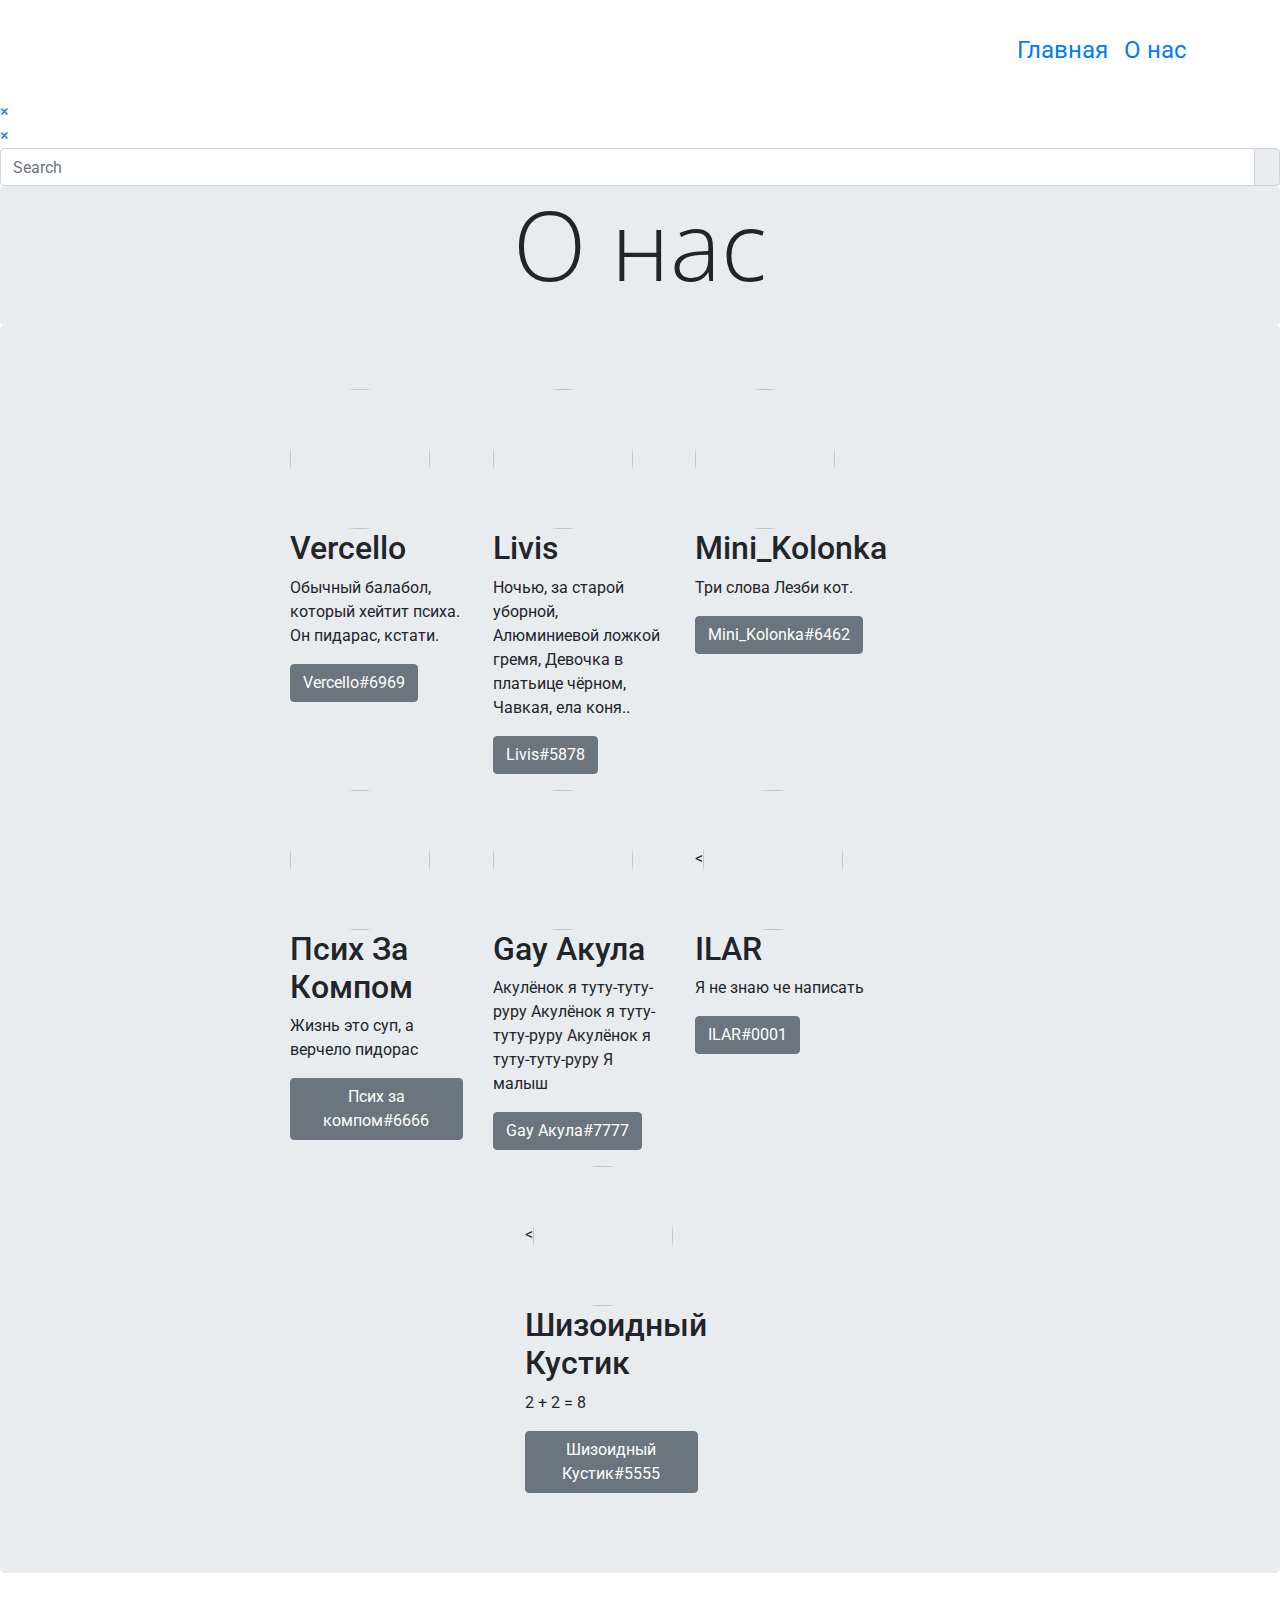
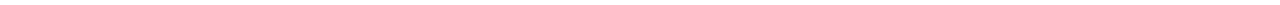
==== about.html @ ed4d377e "Update about.html" ====
<!DOCTYPE html>
<html lang="ru">

<head>
    <meta charset="utf-8">
    <meta http-equiv="X-UA-Compatible" content="IE=edge">
    <title>Шизики</title>
    <meta name="description" content="Roxy">
    <meta name="viewport" content="width=device-width, initial-scale=1, shrink-to-fit=no">

    
    <link rel="stylesheet" href="vendor/bootstrap/bootstrap.min.css">
    <link rel="stylesheet" href="vendor/select2/select2.min.css">
    <link rel="stylesheet" href="vendor/owlcarousel/owl.carousel.min.css">
    <link rel="stylesheet" href="vendor/lightcase/lightcase.css">
     <link rel="stylesheet" href="https://unpkg.com/aos@next/dist/aos.css" />

   
    <link href="https://fonts.googleapis.com/css2?family=Open+Sans:wght@600&display=swap" rel="stylesheet">
    <link href="https://fonts.googleapis.com/css2?family=Roboto&display=swap" rel="stylesheet">

    
    <link rel="stylesheet" href="css/style.min.css">
    <link rel="stylesheet" href="https://cdn.linearicons.com/free/1.0.0/icon-font.min.css">
    <link rel="stylesheet" href="https://use.fontawesome.com/releases/v5.8.1/css/all.css" integrity="sha384-50oBUHEmvpQ+1lW4y57PTFmhCaXp0ML5d60M1M7uH2+nqUivzIebhndOJK28anvf" crossorigin="anonymous">
    <script src="https://code.jquery.com/jquery-3.5.1.slim.min.js" integrity="sha384-DfXdz2htPH0lsSSs5nCTpuj/zy4C+OGpamoFVy38MVBnE+IbbVYUew+OrCXaRkfj" crossorigin="anonymous"></script>
      <script>window.jQuery || document.write('<script src="../assets/js/vendor/jquery.slim.min.js"><\/script>')</script><script src="../assets/dist/js/bootstrap.bundle.min.js"></script>
    <link rel="canonical" href="https://getbootstrap.com/docs/4.5/examples/carousel/">
    <script src="https://cdnjs.cloudflare.com/ajax/libs/modernizr/2.8.3/modernizr.js"></script>
    <style>
      .bd-placeholder-img {
        font-size: 1.125rem;
        text-anchor: middle;
        -webkit-user-select: none;
        -moz-user-select: none;
        -ms-user-select: none;
        user-select: none;
      }

      @media (min-width: 768px) {
        .bd-placeholder-img-lg {
          font-size: 3.5rem;
        }
      }
    </style>
    
    
    <link href="pricing.css" rel="stylesheet">
</head>
<body data-spy="scroll" data-target="#navbar" class="static-layout">
    <nav id="header-navbar" class="navbar navbar-expand-lg py-4">
    <div class="container">
        <a class="navbar-brand d-flex align-items-center text-white" href="/">
            <h3 class="font-weight-bolder mb-0">ШИЗИКИ SQUAD</h3>
        </a>
        <div class="collapse navbar-collapse" id="navbar-nav-header">
            <ul class="navbar-nav ml-auto">
                <li class="nav-item">
                    <a class="nav-link" href="index.html" style="font-size: 18pt;">Главная</a>
                </li>
                <li class="nav-item">
                    <a class="nav-link" href="about.html"style="font-size: 18pt;">О нас</a>
                </li>
                
            </ul>
        </div>
    </div>
</nav>

<div id="side-nav" class="sidenav">
    <a href="javascript:void(0)" id="side-nav-close">&times;</a>
    
    
</div><div id="side-search" class="sidenav">
    <a href="javascript:void(0)" id="side-search-close">&times;</a>
    <div class="sidenav-content">
        <form action="">

            <div class="input-group md-form form-sm form-2 pl-0">
              <input class="form-control my-0 py-1 red-border" type="text" placeholder="Search" aria-label="Search">
              <div class="input-group-append">
                <button class="input-group-text red lighten-3" id="basic-text1">
                    <span class="lnr lnr-magni  fier"></span>
                </button>
              </div>
            </div>

        </form>
    </div>
    
</div>  

<div class="jumbotron d-flex align-items-center" style="padding: 0; margin: 0; ">
  <div class="container text-center">
    <h1 class="display-1 mb-4"style="font-family: 'Open Sans', sans-serif;" >О нас</h1>
  </div>
  <div class="rectangle-1" style="background:linear-gradient(to right, #000000, #2E3234)"></div>
  <div class="rectangle-2" style="background:linear-gradient(to right, #2E3234, #2E3234)"></div>
  <div class="rectangle-transparent-1"></div>
  <div class="rectangle-transparent-2"></div>
  <div class="circle-1"></div>
  <div class="circle-2"></div>
  <div class="circle-3"></div>
  <div class="triangle triangle-1">
    <img src="img/obj_triangle.png" alt="">
  </div>
  <div class="triangle triangle-2">
    <img src="img/obj_triangle.png" alt="">
  </div>
  <div class="triangle triangle-3">
    <img src="img/obj_triangle.png" alt="">
  </div>
  <div class="triangle triangle-4">
    <img src="img/obj_triangle.png" alt="">
  </div>

</div>


    <!-- Bootstrap core CSS -->
<link rel="stylesheet" href="https://stackpath.bootstrapcdn.com/bootstrap/4.5.2/css/bootstrap.min.css" integrity="sha384-JcKb8q3iqJ61gNV9KGb8thSsNjpSL0n8PARn9HuZOnIxN0hoP+VmmDGMN5t9UJ0Z" crossorigin="anonymous">

    <style>
      .bd-placeholder-img {
        font-size: 1.125rem;
        text-anchor: middle;
        -webkit-user-select: none;
        -moz-user-select: none;
        -ms-user-select: none;
        user-select: none;
      }

      @media (min-width: 768px) {
        .bd-placeholder-img-lg {
          font-size: 3.5rem;
        }
      }
    </style>
    
    <link href="carousel.css" rel="stylesheet">
  </head>
  <body>
    <header>
  
</header>





<div class="jumbotron d-flex align-items-center" style="transform: scale(-1, 1)">

  <div class="rectangle-1" style="background:linear-gradient(to right, #000000, #2E3234)"></div>
  <div class="rectangle-2" style="background:linear-gradient(to right, #2E3234, #2E3234)"></div>
  <div class="rectangle-transparent-1"></div>
  <div class="rectangle-transparent-2"></div>
  <div class="circle-1"></div>
  <div class="circle-2"></div>
  <div class="circle-3"></div>
  <div class="triangle triangle-1">
    <img src="img/obj_triangle.png" alt="">
  </div>
  <div class="triangle triangle-2">
    <img src="img/obj_triangle.png" alt="">
  </div>
  <div class="triangle triangle-3">
    <img src="img/obj_triangle.png" alt="">
  </div>
  <div class="triangle triangle-4">
    <img src="img/obj_triangle.png" alt="">
  </div>
  <div class="container marketing align-items-center" style="left:365px">
    
   
    <div class="row" style="position:relative;transform: scale(-1, 1);left:365px" >
      <div class="col-lg-4">
        <img src = "https://cdn.discordapp.com/avatars/472007164215689217/a_f3425c5df4d9d33af3a540b939f44e27.gif?size=256" class = "bd-placeholder-img rounded-circle" width="140" height="140" xmlns="http://www.w3.org/2000/svg" preserveAspectRatio="xMidYMid slice" focusable="false" role="img" aria-label="Placeholder: 140x140">
        <h2>Vercello</h2>
        <p>Обычный балабол, который хейтит психа. Он пидарас, кстати.</p>
        <p><a class="btn btn-secondary" href="#" role="button">Vercello#6969</a></p>
      </div>
      <div class="col-lg-4">
        <img src = "https://cdn.discordapp.com/avatars/262615370773430275/a_fe842b28a83fec3a01ebbc273a9f3dbc.gif?size=256" class = "bd-placeholder-img rounded-circle" width="140" height="140" xmlns="http://www.w3.org/2000/svg" preserveAspectRatio="xMidYMid slice" focusable="false" role="img" aria-label="Placeholder: 140x140">
        <h2>Livis</h2>
        <p>Ночью, за старой уборной,
        Алюминиевой ложкой гремя,
        Девочка в платьице чёрном,
        Чавкая, ела коня..</p>
        <p><a class="btn btn-secondary" href="#" role="button">Livis#5878</a></p>
      </div>
      <div class="col-lg-4">
        <img src = "https://cdn.discordapp.com/avatars/469434021525454849/b0c9e30a4ebc5c674fa4adf0ab74402f.png?size=256" class = "bd-placeholder-img rounded-circle" width="140" height="140" xmlns="http://www.w3.org/2000/svg" preserveAspectRatio="xMidYMid slice" focusable="false" role="img" aria-label="Placeholder: 140x140"><title>Placeholder</title></svg>
        <h2>Mini_Kolonka</h2>
        <p>Три слова
Лезби кот.</p>
        <p><a class="btn btn-secondary" href="#" role="button">Mini_Kolonka#6462</a></p>
      </div>
      <div class="col-lg-4">
        <img src = "https://cdn.discordapp.com/avatars/384285197123977216/a_dff42dcac34f4e7eb4ee56a1ca63573f.gif?size=256" class = "bd-placeholder-img rounded-circle" width="140" height="140" xmlns="http://www.w3.org/2000/svg" preserveAspectRatio="xMidYMid slice" focusable="false" role="img" aria-label="Placeholder: 140x140">
        <h2>Псих За Компом</h2>
        <p>Жизнь это суп, а верчело пидорас</p>
        <p><a class="btn btn-secondary" href="#" role="button">Псих за компом#6666</a></p>
      </div>
      <div class="col-lg-4">
        <img src = "https://cdn.discordapp.com/avatars/418004535768907776/a_a1f0f7fb83283567ca897fc79e03509f.gif?size=256" class = "bd-placeholder-img rounded-circle" width="140" height="140" xmlns="http://www.w3.org/2000/svg" preserveAspectRatio="xMidYMid slice" focusable="false" role="img" aria-label="Placeholder: 140x140">
        <h2>Gay Акула</h2>
        <p>
          Акулёнок я туту-туту-руру

          Акулёнок я туту-туту-руру

          Акулёнок я туту-туту-руру

          Я малыш
        </p>
        <p><a class="btn btn-secondary" href="#" role="button">Gay Акула#7777</a></p>
      </div>
      <div class="col-lg-4">
        <<img src = "https://cdn.discordapp.com/avatars/518496641171587092/a_cf170cc0045ba6c06c084dc697d4c518.gif?size=256" class = "bd-placeholder-img rounded-circle" width="140" height="140" xmlns="http://www.w3.org/2000/svg" preserveAspectRatio="xMidYMid slice" focusable="false" role="img" aria-label="Placeholder: 140x140">
        <h2>ILAR</h2>
        <p>
          Я не знаю че написать
        </p>
        <p><a class="btn btn-secondary" href="#" role="button">ILAR#0001</a></p>
      </div>
      <div class="col-lg-4" style="left: 235px;">
        <<img src = "https://cdn.discordapp.com/avatars/289779709292838913/b1b2dc2c931a8d57fb2566e3d5762f58.png?size=256" class = "bd-placeholder-img rounded-circle" width="140" height="140" xmlns="http://www.w3.org/2000/svg" preserveAspectRatio="xMidYMid slice" focusable="false" role="img" aria-label="Placeholder: 140x140">
        <h2>Шизоидный Кустик</h2>
        <p>
          2 + 2 = 8
        </p>
        <p><a class="btn btn-secondary" href="#" role="button">Шизоидный Кустик#5555</a></p>
      </div>
  </div>
</div>
  


  
  <footer class="container">
    
    
  </footer>
</main>
<script src="https://code.jquery.com/jquery-3.5.1.slim.min.js" integrity="sha384-DfXdz2htPH0lsSSs5nCTpuj/zy4C+OGpamoFVy38MVBnE+IbbVYUew+OrCXaRkfj" crossorigin="anonymous"></script>
      <script>window.jQuery || document.write('<script src="../assets/js/vendor/jquery.slim.min.js"><\/script>')</script><script src="../assets/dist/js/bootstrap.bundle.min.js"></script>

</body></html>

    
            
       

    <script type="text/javascript" src="http://ajax.googleapis.com/ajax/libs/jquery/1/jquery.js"></script>
    <script src="vendor/bootstrap/popper.min.js"></script>
    <script src="vendor/bootstrap/bootstrap.min.js"></script>
    <script src="vendor/select2/select2.min.js "></script>
    <script src="vendor/owlcarousel/owl.carousel.min.js"></script>
    <script src="vendor/stellar/jquery.stellar.js" type="text/javascript" charset="utf-8"></script>
    <script src="vendor/isotope/isotope.min.js"></script>
    <script src="vendor/lightcase/lightcase.js"></script>
    <script src="vendor/waypoints/waypoint.min.js"></script>
     <script src="https://unpkg.com/aos@next/dist/aos.js"></script>
     
    
    <script src="js/app.min.js "></script>
    <script src="//localhost:35729/livereload.js"></script>
</body>
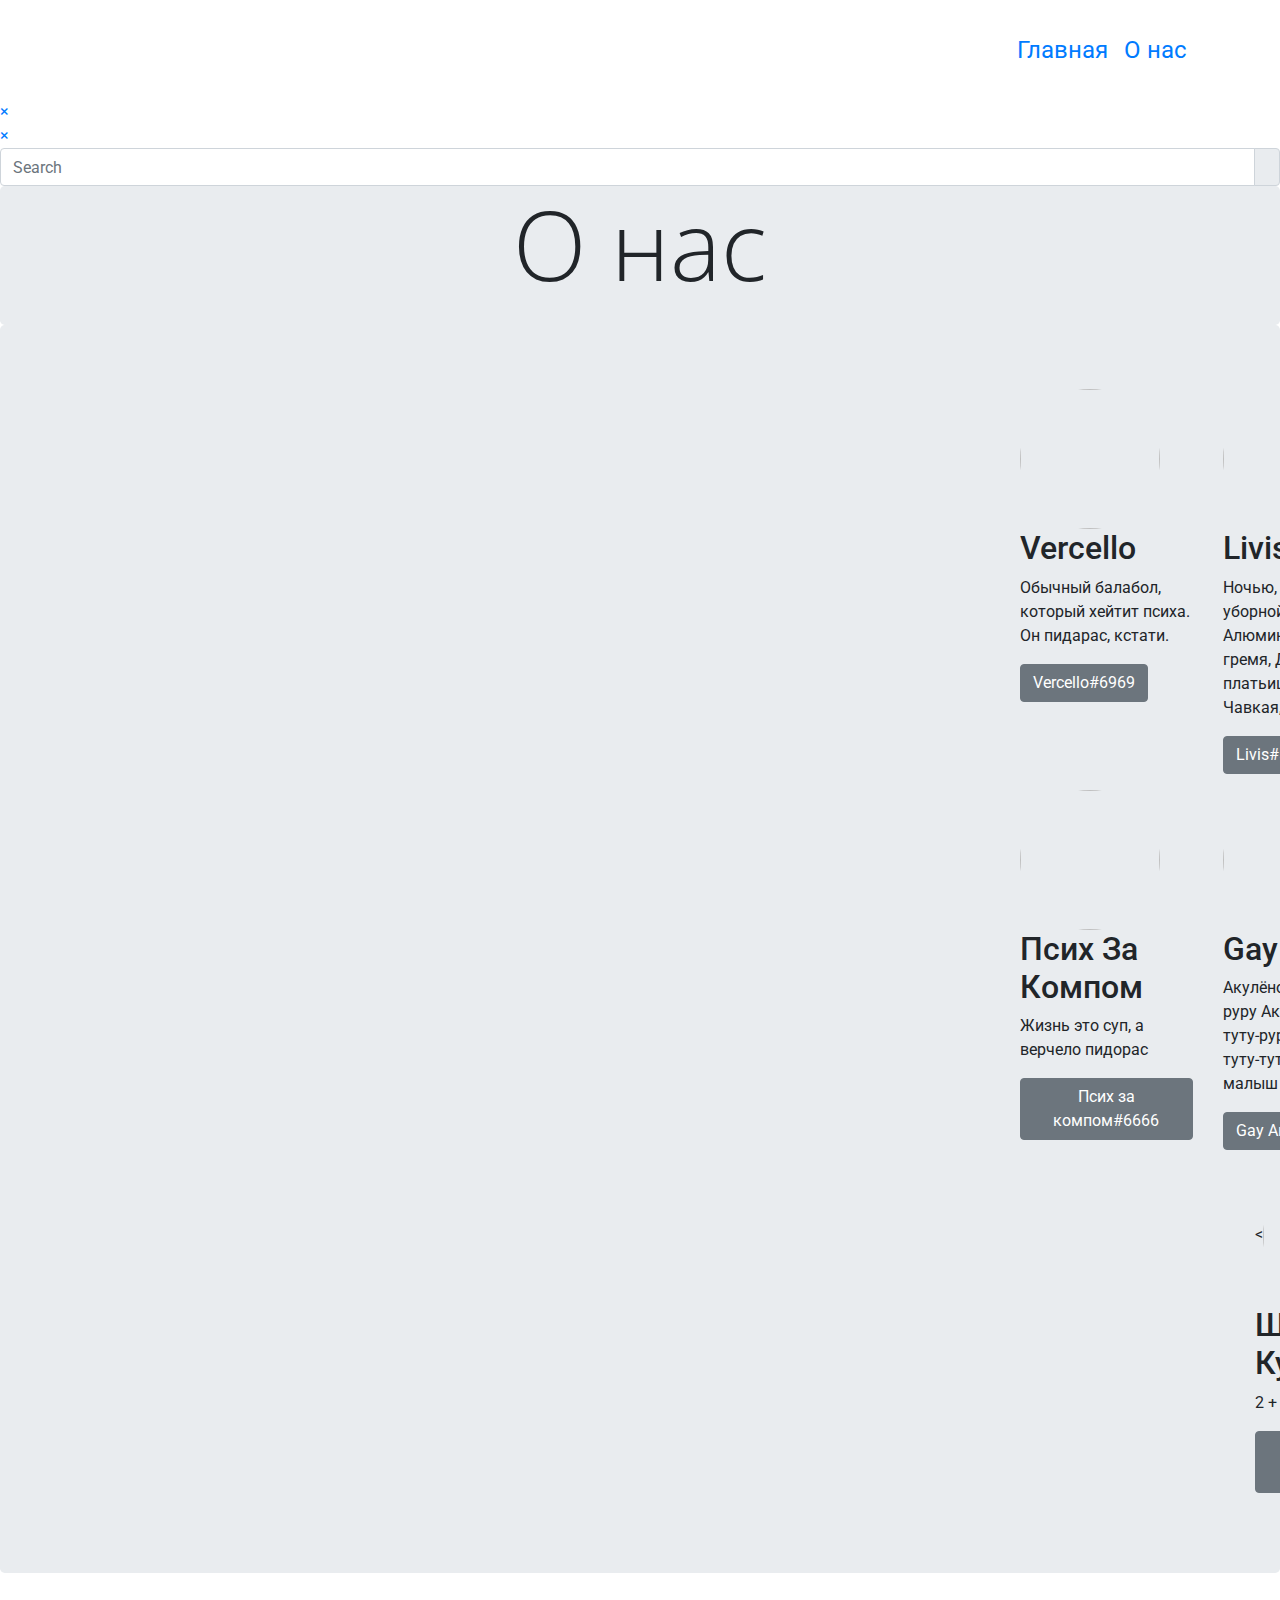
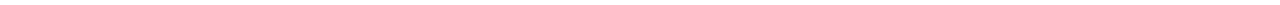
==== commit b1f7243b: "Update about.html" ====
--- a/about.html
+++ b/about.html
@@ -172,7 +172,7 @@
   <div class="container marketing align-items-center" style="left:365px">
     
    
-    <div class="row" style="position:relative;transform: scale(-1, 1);left:365px" >
+    <div class="row" style="position:relative;transform: scale(-1, 1);left:-365px" >
       <div class="col-lg-4">
         <img src = "https://cdn.discordapp.com/avatars/472007164215689217/a_f3425c5df4d9d33af3a540b939f44e27.gif?size=256" class = "bd-placeholder-img rounded-circle" width="140" height="140" xmlns="http://www.w3.org/2000/svg" preserveAspectRatio="xMidYMid slice" focusable="false" role="img" aria-label="Placeholder: 140x140">
         <h2>Vercello</h2>
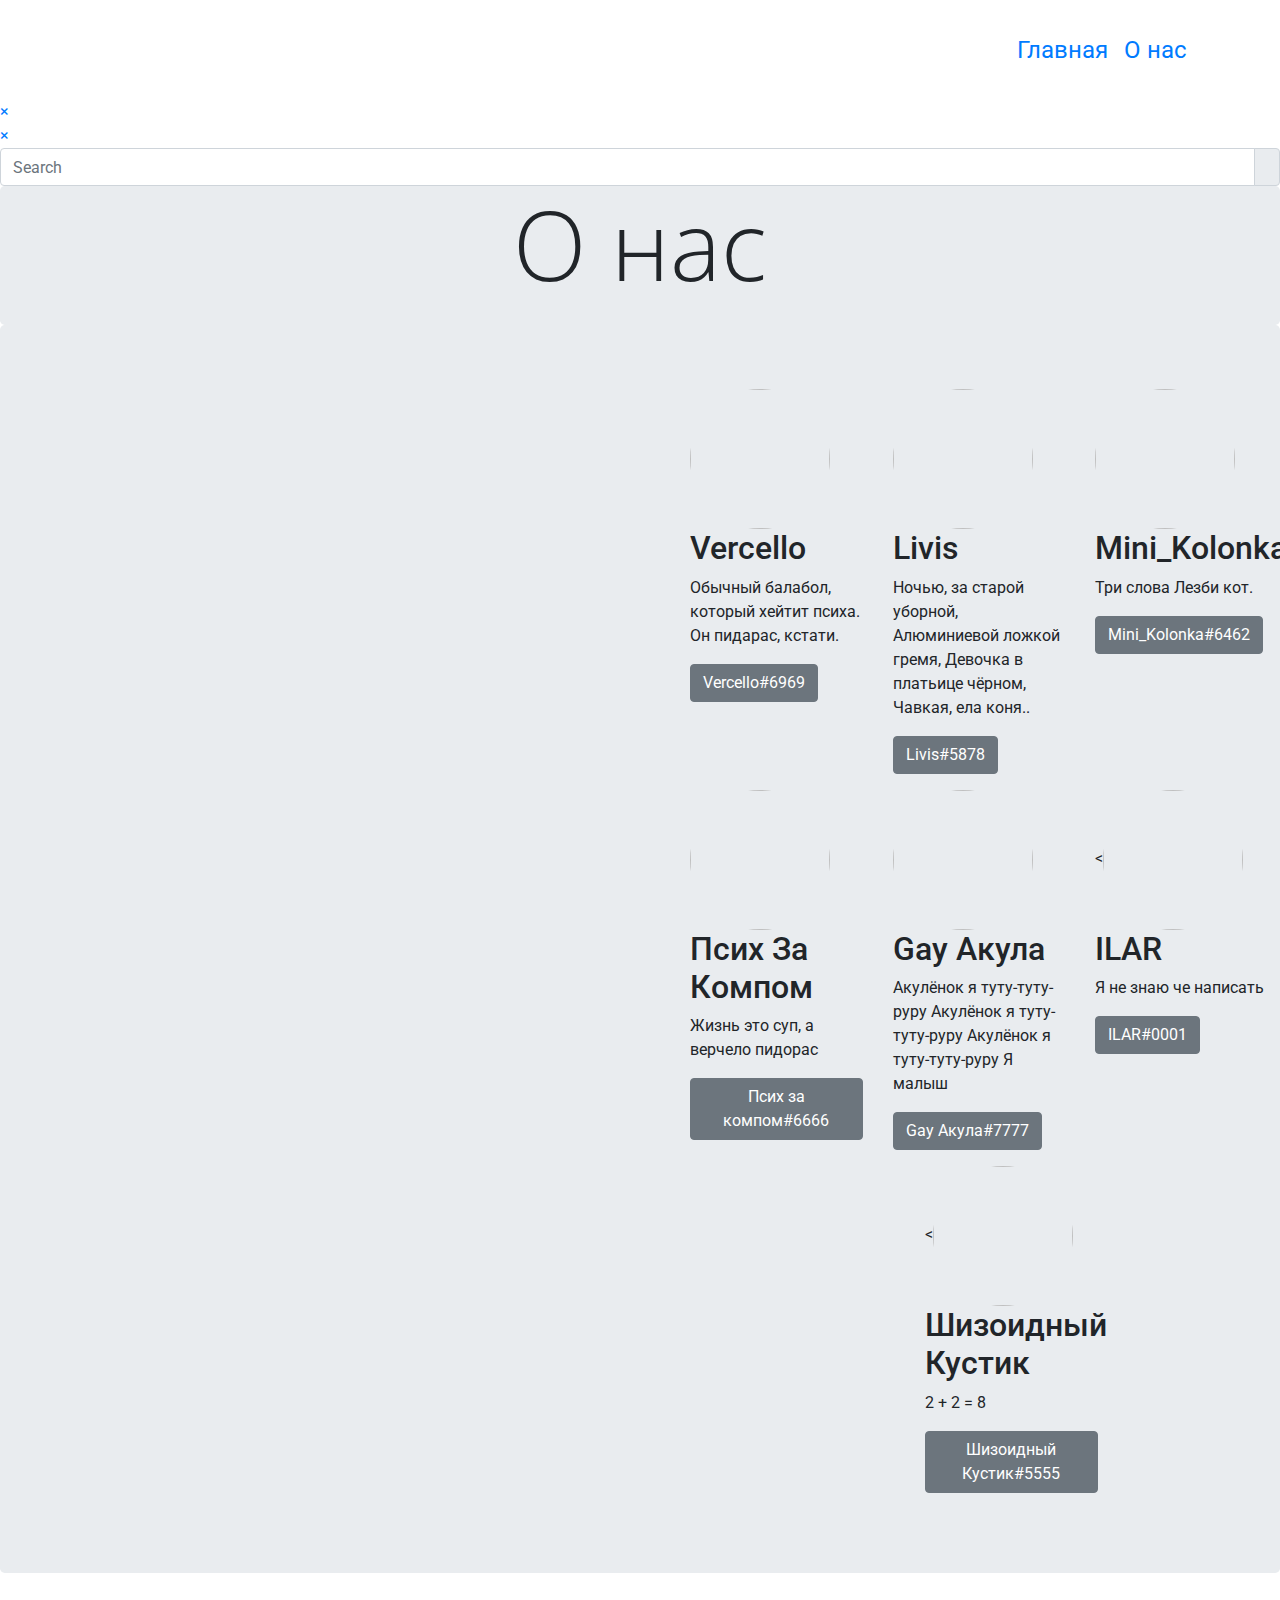
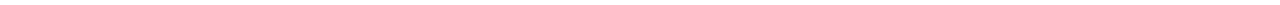
==== commit 9f226c23: "Update about.html" ====
--- a/about.html
+++ b/about.html
@@ -172,7 +172,7 @@
   <div class="container marketing align-items-center" style="left:365px">
     
    
-    <div class="row" style="position:relative;transform: scale(-1, 1);left:-365px" >
+    <div class="row" style="position:relative;transform: scale(-1, 1);left:-35px" >
       <div class="col-lg-4">
         <img src = "https://cdn.discordapp.com/avatars/472007164215689217/a_f3425c5df4d9d33af3a540b939f44e27.gif?size=256" class = "bd-placeholder-img rounded-circle" width="140" height="140" xmlns="http://www.w3.org/2000/svg" preserveAspectRatio="xMidYMid slice" focusable="false" role="img" aria-label="Placeholder: 140x140">
         <h2>Vercello</h2>
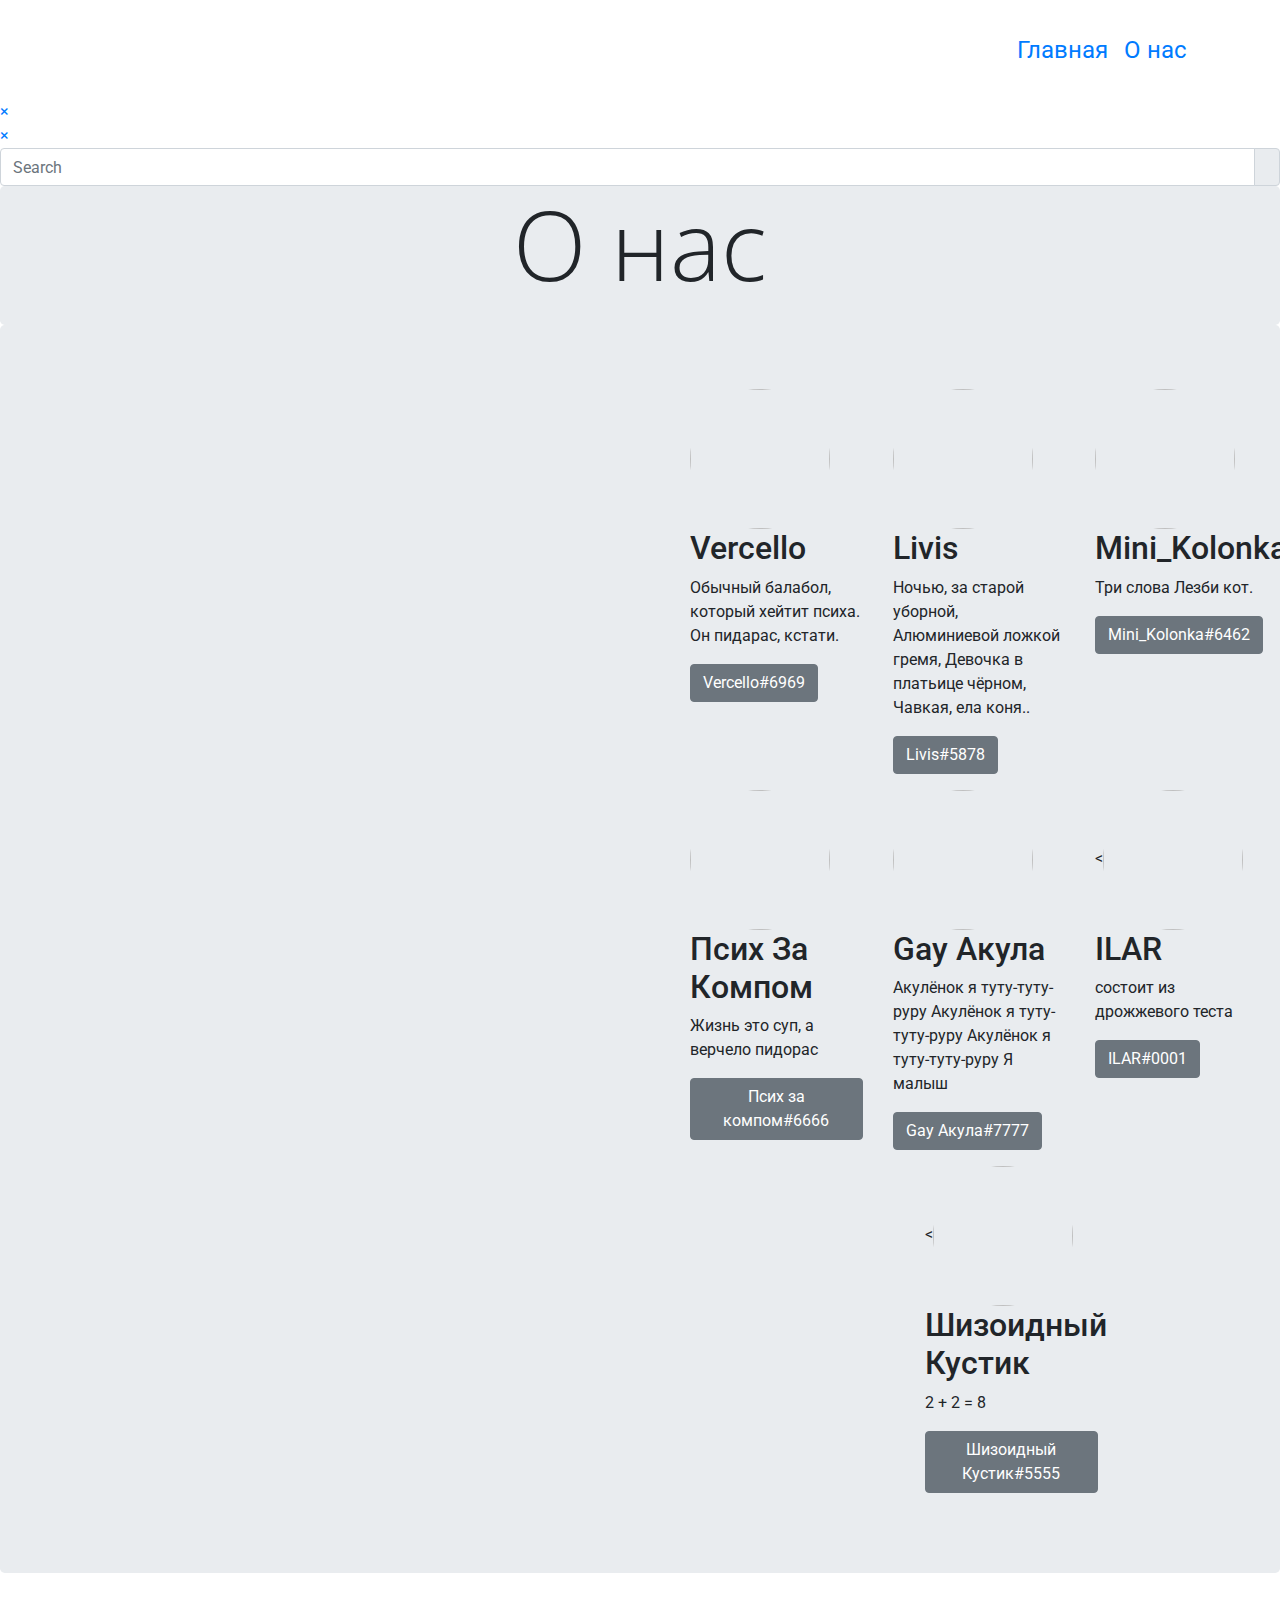
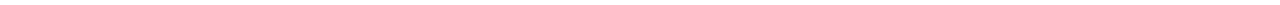
==== commit 443a64ba: "Update about.html" ====
--- a/about.html
+++ b/about.html
@@ -5,7 +5,7 @@
     <meta charset="utf-8">
     <meta http-equiv="X-UA-Compatible" content="IE=edge">
     <title>Шизики</title>
-    <meta name="description" content="Roxy">
+    <meta name="description" content="Vercello">
     <meta name="viewport" content="width=device-width, initial-scale=1, shrink-to-fit=no">
 
     
@@ -174,7 +174,7 @@
    
     <div class="row" style="position:relative;transform: scale(-1, 1);left:-35px" >
       <div class="col-lg-4">
-        <img src = "https://cdn.discordapp.com/avatars/472007164215689217/a_f3425c5df4d9d33af3a540b939f44e27.gif?size=256" class = "bd-placeholder-img rounded-circle" width="140" height="140" xmlns="http://www.w3.org/2000/svg" preserveAspectRatio="xMidYMid slice" focusable="false" role="img" aria-label="Placeholder: 140x140">
+        <img src = "https://cdn.discordapp.com/avatars/472007164215689217/a_e034d5f6fb7c749e00e8eaa51c9fbcdb.webp?size=256" class = "bd-placeholder-img rounded-circle" width="140" height="140" xmlns="http://www.w3.org/2000/svg" preserveAspectRatio="xMidYMid slice" focusable="false" role="img" aria-label="Placeholder: 140x140">
         <h2>Vercello</h2>
         <p>Обычный балабол, который хейтит психа. Он пидарас, кстати.</p>
         <p><a class="btn btn-secondary" href="#" role="button">Vercello#6969</a></p>
@@ -189,7 +189,7 @@
         <p><a class="btn btn-secondary" href="#" role="button">Livis#5878</a></p>
       </div>
       <div class="col-lg-4">
-        <img src = "https://cdn.discordapp.com/avatars/469434021525454849/b0c9e30a4ebc5c674fa4adf0ab74402f.png?size=256" class = "bd-placeholder-img rounded-circle" width="140" height="140" xmlns="http://www.w3.org/2000/svg" preserveAspectRatio="xMidYMid slice" focusable="false" role="img" aria-label="Placeholder: 140x140"><title>Placeholder</title></svg>
+        <img src = "https://cdn.discordapp.com/avatars/469434021525454849/9dcc00303c74126459be01488aaef08c.webp?size=256" class = "bd-placeholder-img rounded-circle" width="140" height="140" xmlns="http://www.w3.org/2000/svg" preserveAspectRatio="xMidYMid slice" focusable="false" role="img" aria-label="Placeholder: 140x140"><title>Placeholder</title></svg>
         <h2>Mini_Kolonka</h2>
         <p>Три слова
 Лезби кот.</p>
@@ -219,7 +219,7 @@
         <<img src = "https://cdn.discordapp.com/avatars/518496641171587092/a_cf170cc0045ba6c06c084dc697d4c518.gif?size=256" class = "bd-placeholder-img rounded-circle" width="140" height="140" xmlns="http://www.w3.org/2000/svg" preserveAspectRatio="xMidYMid slice" focusable="false" role="img" aria-label="Placeholder: 140x140">
         <h2>ILAR</h2>
         <p>
-          Я не знаю че написать
+          состоит из  дрожжевого теста
         </p>
         <p><a class="btn btn-secondary" href="#" role="button">ILAR#0001</a></p>
       </div>
